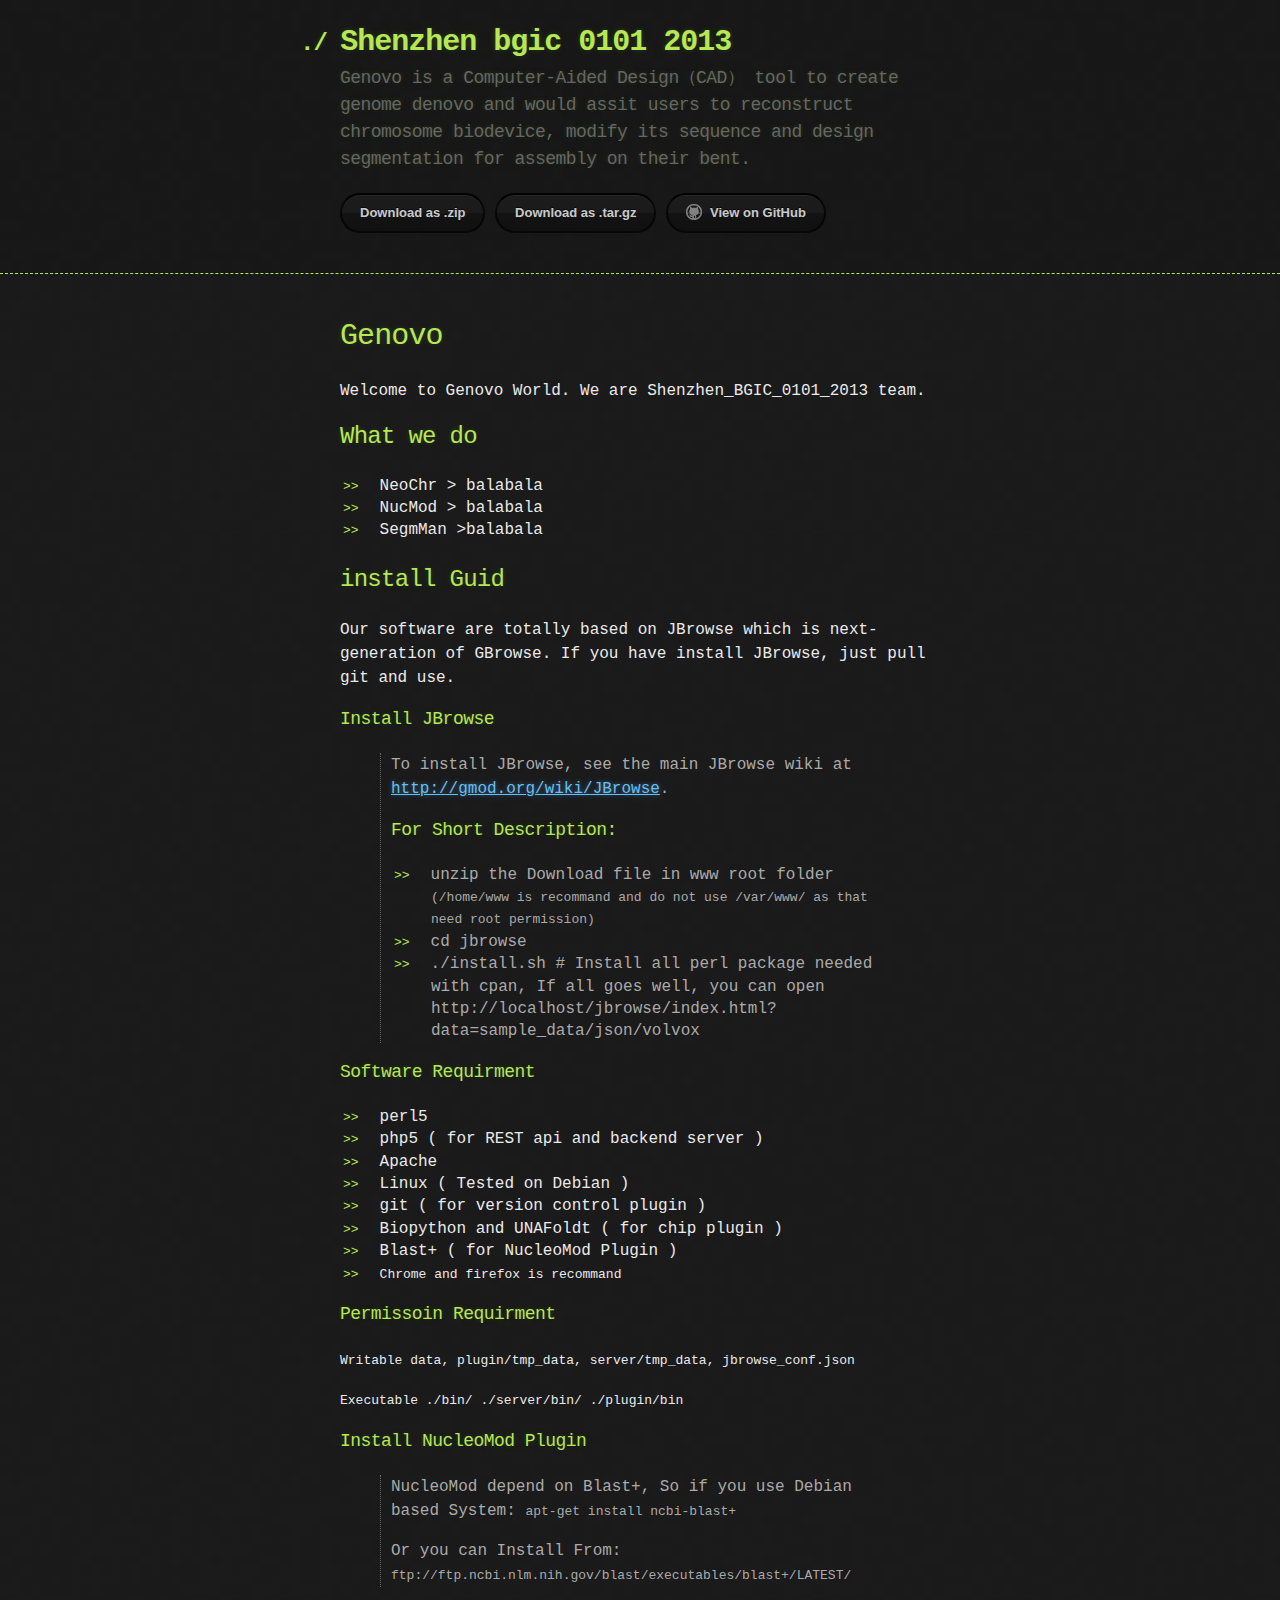
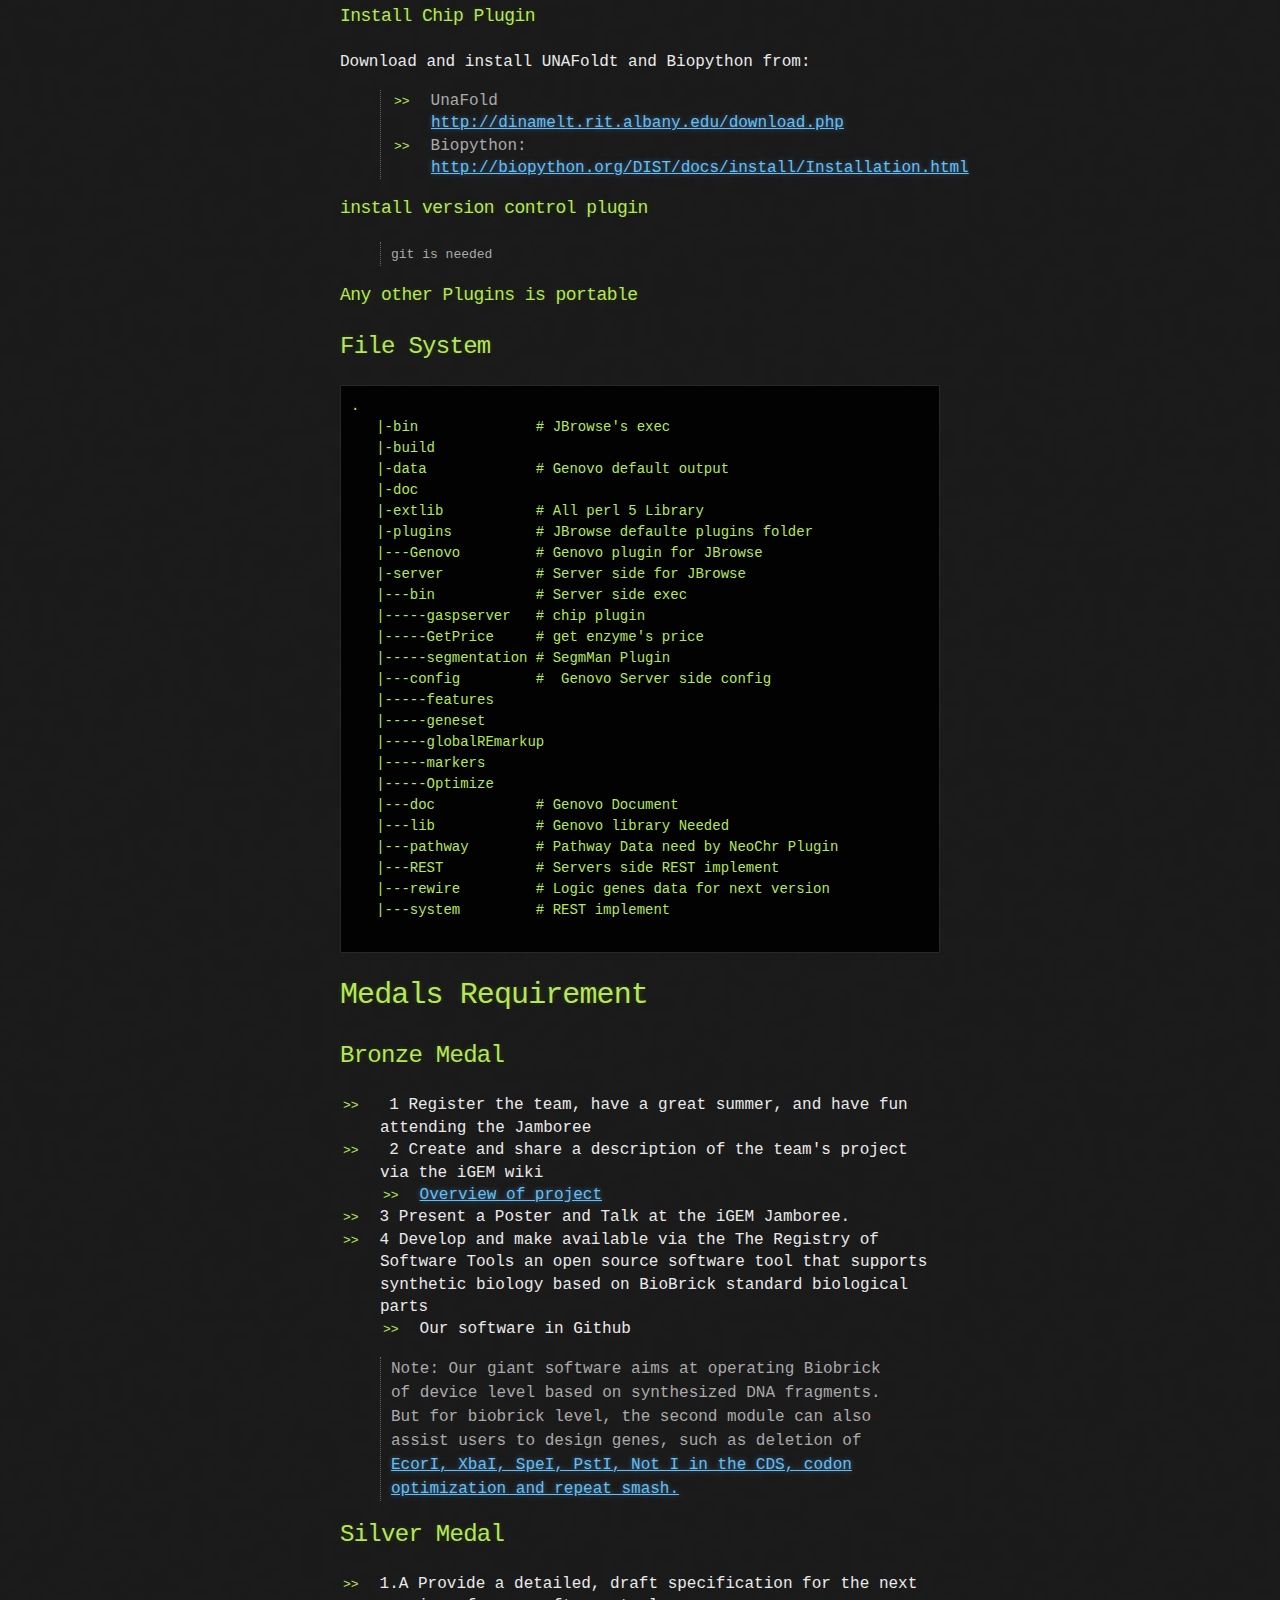
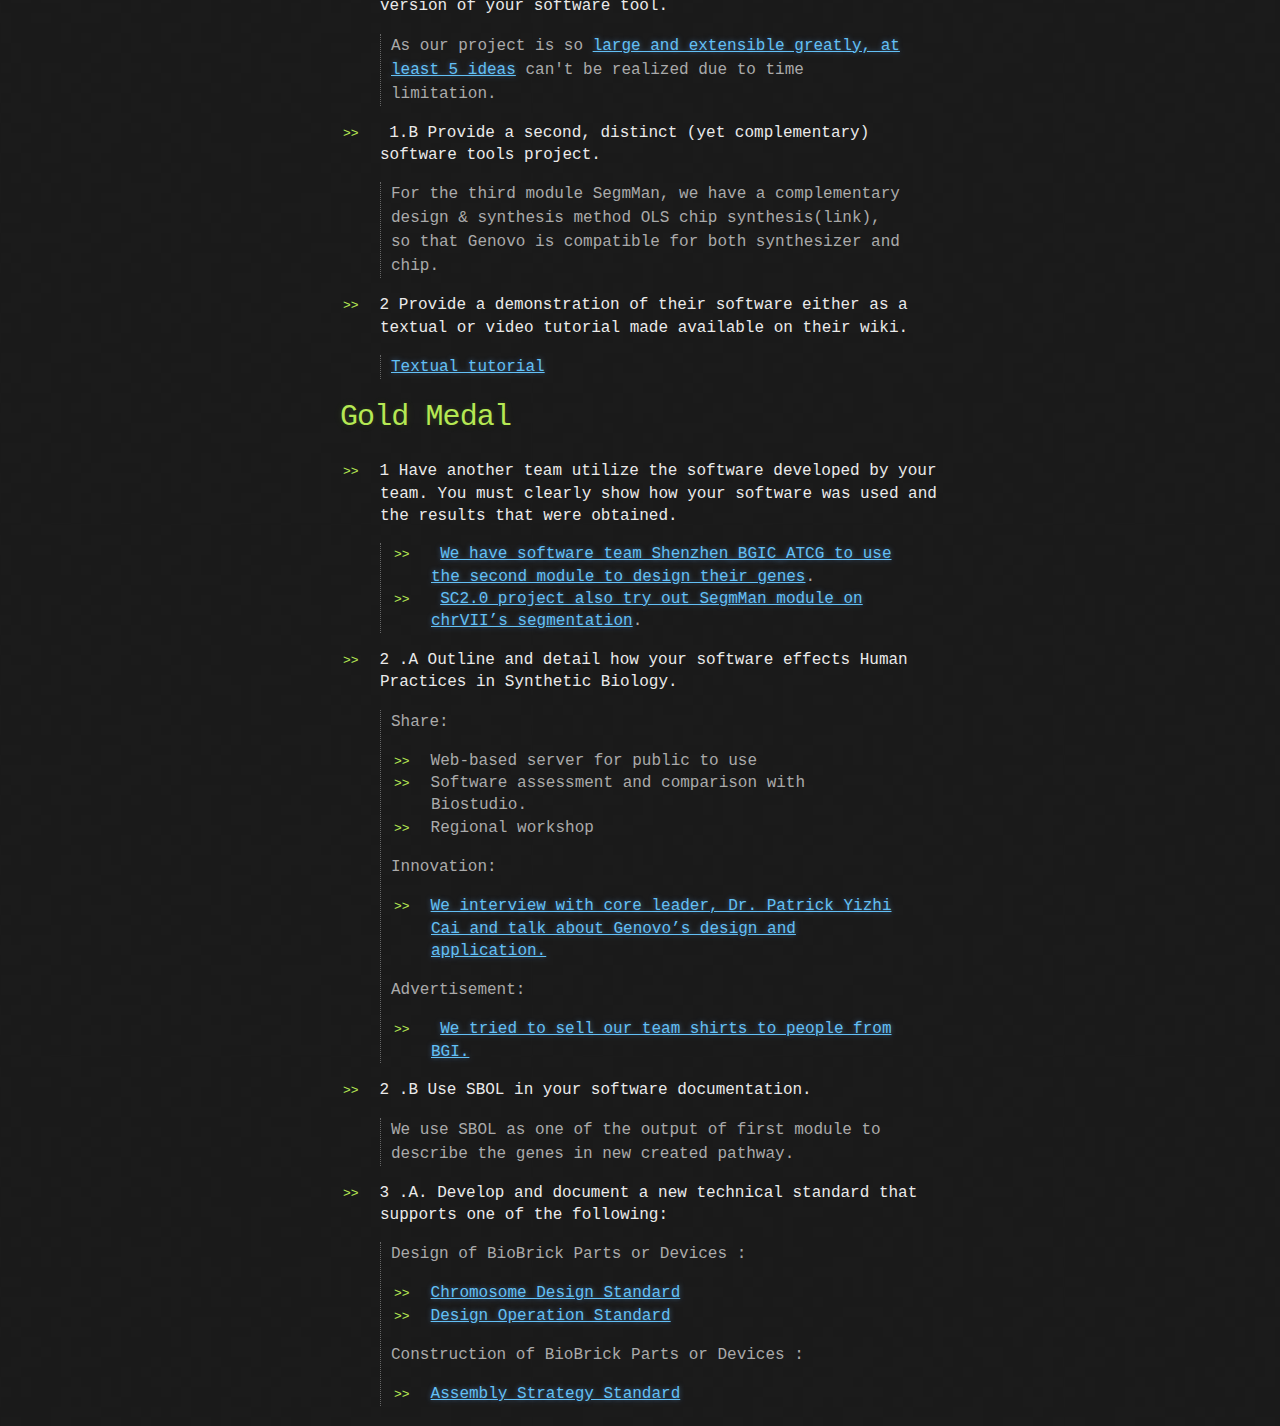
==== index.html @ 0ed2897d "Create gh-pages branch via GitHub" ====
<!DOCTYPE html>
<html>
  <head>
    <meta charset='utf-8'>
    <meta http-equiv="X-UA-Compatible" content="chrome=1">

    <link rel="stylesheet" type="text/css" href="stylesheets/stylesheet.css" media="screen" />
    <link rel="stylesheet" type="text/css" href="stylesheets/pygment_trac.css" media="screen" />
    <link rel="stylesheet" type="text/css" href="stylesheets/print.css" media="print" />

    <title>Shenzhen bgic 0101 2013 by igemsoftware</title>
  </head>

  <body>

    <header>
      <div class="container">
        <h1>Shenzhen bgic 0101 2013</h1>
        <h2>Genovo is a Computer-Aided Design（CAD） tool to create genome denovo and would assit users to reconstruct chromosome biodevice, modify its sequence and design segmentation for assembly on their bent.</h2>

        <section id="downloads">
          <a href="https://github.com/igemsoftware/Shenzhen_BGIC_0101_2013/zipball/master" class="btn">Download as .zip</a>
          <a href="https://github.com/igemsoftware/Shenzhen_BGIC_0101_2013/tarball/master" class="btn">Download as .tar.gz</a>
          <a href="https://github.com/igemsoftware/Shenzhen_BGIC_0101_2013" class="btn btn-github"><span class="icon"></span>View on GitHub</a>
        </section>
      </div>
    </header>

    <div class="container">
      <section id="main_content">
        <h1>
<a name="genovo" class="anchor" href="#genovo"><span class="octicon octicon-link"></span></a>Genovo</h1>

<p>Welcome to Genovo World. We are Shenzhen_BGIC_0101_2013 team.</p>

<h2>
<a name="what-we-do" class="anchor" href="#what-we-do"><span class="octicon octicon-link"></span></a>What we do</h2>

<ul>
<li>NeoChr
&gt; balabala</li>
<li>NucMod 
&gt; balabala</li>
<li>SegmMan
&gt;balabala</li>
</ul><h1></h1>

<h2>
<a name="install-guid" class="anchor" href="#install-guid"><span class="octicon octicon-link"></span></a>install Guid</h2>

<p>Our software are totally based on JBrowse which is next-generation of GBrowse. If you have install JBrowse, just pull git and use.</p>

<h3>
<a name="install-jbrowse" class="anchor" href="#install-jbrowse"><span class="octicon octicon-link"></span></a>Install JBrowse</h3>

<blockquote>
<p>To install JBrowse, see the main JBrowse wiki at <a href="http://gmod.org/wiki/JBrowse">http://gmod.org/wiki/JBrowse</a>.</p>

<h3>
<a name="for-short-description" class="anchor" href="#for-short-description"><span class="octicon octicon-link"></span></a>For Short Description:</h3>

<ul>
<li>unzip the Download file in www root folder
<code>(/home/www is recommand and  do not use /var/www/ as that need root permission)</code>
</li>
<li>cd jbrowse</li>
<li>./install.sh # Install all perl package needed with cpan, If all goes well, you can open http://localhost/jbrowse/index.html?data=sample_data/json/volvox</li>
</ul>
</blockquote>

<h3>
<a name="software-requirment" class="anchor" href="#software-requirment"><span class="octicon octicon-link"></span></a>Software Requirment</h3>

<ul>
<li>perl5</li>
<li>php5 ( for REST api and backend server )</li>
<li>Apache</li>
<li>Linux ( Tested on Debian )</li>
<li>git ( for version control plugin )</li>
<li>Biopython and UNAFoldt ( for chip plugin )</li>
<li>Blast+ ( for NucleoMod Plugin )</li>
<li><code>Chrome and firefox is recommand</code></li>
</ul><h3>
<a name="permissoin-requirment" class="anchor" href="#permissoin-requirment"><span class="octicon octicon-link"></span></a>Permissoin Requirment</h3>

<p><code>Writable data, plugin/tmp_data, server/tmp_data, jbrowse_conf.json</code></p>

<p><code>Executable ./bin/  ./server/bin/  ./plugin/bin</code></p>

<h3>
<a name="install-nucleomod-plugin" class="anchor" href="#install-nucleomod-plugin"><span class="octicon octicon-link"></span></a>Install NucleoMod Plugin</h3>

<blockquote>
<p>NucleoMod depend on Blast+, So if you use Debian based System:
   <code>apt-get install ncbi-blast+</code></p>

<p>Or you can Install From:
<code>ftp://ftp.ncbi.nlm.nih.gov/blast/executables/blast+/LATEST/</code> </p>
</blockquote>

<h3>
<a name="install-chip-plugin" class="anchor" href="#install-chip-plugin"><span class="octicon octicon-link"></span></a>Install Chip Plugin</h3>

<p>Download and install UNAFoldt and Biopython from:</p>

<blockquote>
<ul>
<li>UnaFold
    <a href="http://dinamelt.rit.albany.edu/download.php">http://dinamelt.rit.albany.edu/download.php</a>
</li>
<li>Biopython:
    <a href="http://biopython.org/DIST/docs/install/Installation.html">http://biopython.org/DIST/docs/install/Installation.html</a>
</li>
</ul>
</blockquote>

<h3>
<a name="install-version-control-plugin" class="anchor" href="#install-version-control-plugin"><span class="octicon octicon-link"></span></a>install version control plugin</h3>

<blockquote>
<p><code>git is needed</code></p>
</blockquote>

<h3>
<a name="any-other-plugins-is-portable" class="anchor" href="#any-other-plugins-is-portable"><span class="octicon octicon-link"></span></a>Any other Plugins is portable</h3>

<h1></h1>

<h2>
<a name="file-system" class="anchor" href="#file-system"><span class="octicon octicon-link"></span></a>File System</h2>

<pre><code>.
   |-bin              # JBrowse's exec
   |-build
   |-data             # Genovo default output 
   |-doc
   |-extlib           # All perl 5 Library
   |-plugins          # JBrowse defaulte plugins folder
   |---Genovo         # Genovo plugin for JBrowse
   |-server           # Server side for JBrowse
   |---bin            # Server side exec
   |-----gaspserver   # chip plugin
   |-----GetPrice     # get enzyme's price
   |-----segmentation # SegmMan Plugin
   |---config         #  Genovo Server side config 
   |-----features    
   |-----geneset
   |-----globalREmarkup
   |-----markers
   |-----Optimize
   |---doc            # Genovo Document
   |---lib            # Genovo library Needed
   |---pathway        # Pathway Data need by NeoChr Plugin
   |---REST           # Servers side REST implement
   |---rewire         # Logic genes data for next version 
   |---system         # REST implement

</code></pre>

<h1></h1>

<h1>
<a name="medals-requirement" class="anchor" href="#medals-requirement"><span class="octicon octicon-link"></span></a>Medals Requirement</h1>

<h2>
<a name="bronze-medal" class="anchor" href="#bronze-medal"><span class="octicon octicon-link"></span></a>Bronze Medal</h2>

<ul>
<li> 1 Register the team, have a great summer, and have fun attending the Jamboree</li>
<li> 2 Create and share a description of the team's project via the iGEM wiki

<ul>
<li><a href="link">Overview of project</a></li>
</ul>
</li>
<li>3 Present a Poster and Talk at the iGEM Jamboree.</li>
<li>4 Develop and make available via the The Registry of Software Tools an open source software tool that supports synthetic biology based on BioBrick standard biological parts

<ul>
<li>Our software in Github</li>
</ul>
</li>
</ul><blockquote>
<p>Note:
Our giant software aims at operating Biobrick of device level based on synthesized DNA fragments.
But for biobrick level, the second module can also assist users to design genes, such as deletion of <a href="link_to_module_2">EcorI, XbaI, SpeI, PstI, Not I in the CDS, codon optimization and repeat smash. </a></p>
</blockquote>

<h2>
<a name="silver-medal" class="anchor" href="#silver-medal"><span class="octicon octicon-link"></span></a>Silver Medal</h2>

<ul>
<li>1.A Provide a detailed, draft specification for the next version of your software tool.</li>
</ul><blockquote>
<p>As our project is so <a href="link">large and extensible greatly, at least 5 ideas</a> can't be realized due to time limitation.</p>
</blockquote>

<ul>
<li> 1.B Provide a second, distinct (yet complementary) software tools project.</li>
</ul><blockquote>
<p>For the third module SegmMan, we have a complementary design &amp; synthesis method OLS chip synthesis(link), so that Genovo is compatible for both synthesizer and chip.</p>
</blockquote>

<ul>
<li>2  Provide a demonstration of their software either as a textual or video tutorial made available on their wiki.</li>
</ul><blockquote>
<p><a href="link">Textual tutorial</a></p>
</blockquote>

<h1>
<a name="gold-medal" class="anchor" href="#gold-medal"><span class="octicon octicon-link"></span></a>Gold Medal</h1>

<ul>
<li>1 Have another team utilize the software developed by your team. You must clearly show how your software was used and the results that were obtained.</li>
</ul><blockquote>
<ul>
<li>
<a href="link">We have software team Shenzhen_BGIC_ATCG to use the second module to design their genes</a>.</li>
<li>
<a href="link">SC2.0 project also try out SegmMan module on chrVII’s segmentation</a>.</li>
</ul>
</blockquote>

<ul>
<li>2 .A Outline and detail how your software effects Human Practices in Synthetic Biology.</li>
</ul><blockquote>
<p>Share:</p>

<ul>
<li>Web-based server for public to use</li>
<li>Software assessment and comparison with Biostudio.</li>
<li>Regional workshop</li>
</ul>
<p>Innovation:</p>

<ul>
<li><a href="link">We interview with core leader, Dr. Patrick Yizhi Cai and talk about Genovo’s design and application.</a></li>
</ul>
<p>Advertisement:</p>

<ul>
<li>
<a href="link_sell">We tried to sell our team shirts to people from BGI.</a> </li>
</ul>
</blockquote>

<ul>
<li>2 .B Use SBOL in your software documentation.</li>
</ul><blockquote>
<p>We use SBOL as one of the output of first module to describe the genes in new created pathway.</p>
</blockquote>

<ul>
<li>3 .A. Develop and document a new technical standard that supports one of the following:</li>
</ul><blockquote>
<p>Design of BioBrick Parts or Devices : </p>

<ul>
<li><a href="link">Chromosome Design Standard</a></li>
<li><a href="link">Design Operation Standard</a></li>
</ul>
<p>Construction of BioBrick Parts or Devices : </p>

<ul>
<li><a href="link">Assembly Strategy Standard</a></li>
</ul>
</blockquote>
      </section>
    </div>

    
  </body>
</html>
---- stylesheets/stylesheet.css ----
body {
  margin: 0;
  padding: 0;
  background: #151515 url("../images/bkg.png") 0 0;
  color: #eaeaea;
  font: 16px;
  line-height: 1.5;
  font-family: Monaco, "Bitstream Vera Sans Mono", "Lucida Console", Terminal, monospace;
}

/* General & 'Reset' Stuff */

.container {
  width: 90%;
  max-width: 600px;
  margin: 0 auto;
}

section {
  display: block;
  margin: 0 0 20px 0;
}

h1, h2, h3, h4, h5, h6 {
  margin: 0 0 20px;
}

li {
  line-height: 1.4 ;
}

/* Header, <header>
   header   - container
   h1       - project name
   h2       - project description
*/

header {
  background: rgba(0, 0, 0, 0.1);
  width: 100%;
  border-bottom: 1px dashed #b5e853;
  padding: 20px 0;
  margin: 0 0 40px 0;
}

header h1 {
  font-size: 30px;
  line-height: 1.5;
  margin: 0 0 0 -40px;
  font-weight: bold;
  font-family: Monaco, "Bitstream Vera Sans Mono", "Lucida Console", Terminal, monospace;
  color: #b5e853;
  text-shadow: 0 1px 1px rgba(0, 0, 0, 0.1),
               0 0 5px rgba(181, 232, 83, 0.1),
               0 0 10px rgba(181, 232, 83, 0.1);
  letter-spacing: -1px;
  -webkit-font-smoothing: antialiased;
}

header h1:before {
  content: "./ ";
  font-size: 24px;
}

header h2 {
  font-size: 18px;
  font-weight: 300;
  color: #666;
}

#downloads .btn {
  display: inline-block;
  text-align: center;
  margin: 0;
}

/* Main Content
*/

#main_content {
  width: 100%;
  -webkit-font-smoothing: antialiased;
}
section img {
  max-width: 100%
}

h1, h2, h3, h4, h5, h6 {
  font-weight: normal;
  font-family: Monaco, "Bitstream Vera Sans Mono", "Lucida Console", Terminal, monospace;
  color: #b5e853;
  letter-spacing: -0.03em;
  text-shadow: 0 1px 1px rgba(0, 0, 0, 0.1),
               0 0 5px rgba(181, 232, 83, 0.1),
               0 0 10px rgba(181, 232, 83, 0.1);
}

#main_content h1 {
  font-size: 30px;
}

#main_content h2 {
  font-size: 24px;
}

#main_content h3 {
  font-size: 18px;
}

#main_content h4 {
  font-size: 14px;
}

#main_content h5 {
  font-size: 12px;
  text-transform: uppercase;
  margin: 0 0 5px 0;
}

#main_content h6 {
  font-size: 12px;
  text-transform: uppercase;
  color: #999;
  margin: 0 0 5px 0;
}

dt {
  font-style: italic;
  font-weight: bold;
}

ul li {
  list-style: none;
}

ul li:before {
  content: ">>";
  font-family: Monaco, "Bitstream Vera Sans Mono", "Lucida Console", Terminal, monospace;
  font-size: 13px;
  color: #b5e853;
  margin-left: -37px;
  margin-right: 21px;
  line-height: 16px;
}

blockquote {
  color: #aaa;
  padding-left: 10px;
  border-left: 1px dotted #666;
}

pre {
  background: rgba(0, 0, 0, 0.9);
  border: 1px solid rgba(255, 255, 255, 0.15);
  padding: 10px;
  font-size: 14px;
  color: #b5e853;
  border-radius: 2px;
  -moz-border-radius: 2px;
  -webkit-border-radius: 2px;
  text-wrap: normal;
  overflow: auto;
  overflow-y: hidden;
}

table {
  width: 100%;
  margin: 0 0 20px 0;
}

th {
  text-align: left;
  border-bottom: 1px dashed #b5e853;
  padding: 5px 10px;
}

td {
  padding: 5px 10px;
}

hr {
  height: 0;
  border: 0;
  border-bottom: 1px dashed #b5e853;
  color: #b5e853;
}

/* Buttons
*/

.btn {
  display: inline-block;
  background: -webkit-linear-gradient(top, rgba(40, 40, 40, 0.3), rgba(35, 35, 35, 0.3) 50%, rgba(10, 10, 10, 0.3) 50%, rgba(0, 0, 0, 0.3));
  padding: 8px 18px;
  border-radius: 50px;
  border: 2px solid rgba(0, 0, 0, 0.7);
  border-bottom: 2px solid rgba(0, 0, 0, 0.7);
  border-top: 2px solid rgba(0, 0, 0, 1);
  color: rgba(255, 255, 255, 0.8);
  font-family: Helvetica, Arial, sans-serif;
  font-weight: bold;
  font-size: 13px;
  text-decoration: none;
  text-shadow: 0 -1px 0 rgba(0, 0, 0, 0.75);
  box-shadow: inset 0 1px 0 rgba(255, 255, 255, 0.05);
}

.btn:hover {
  background: -webkit-linear-gradient(top, rgba(40, 40, 40, 0.6), rgba(35, 35, 35, 0.6) 50%, rgba(10, 10, 10, 0.8) 50%, rgba(0, 0, 0, 0.8));
}

.btn .icon {
  display: inline-block;
  width: 16px;
  height: 16px;
  margin: 1px 8px 0 0;
  float: left;
}

.btn-github .icon {
  opacity: 0.6;
  background: url("../images/blacktocat.png") 0 0 no-repeat;
}

/* Links
   a, a:hover, a:visited
*/

a {
  color: #63c0f5;
  text-shadow: 0 0 5px rgba(104, 182, 255, 0.5);
}

/* Clearfix */

.cf:before, .cf:after {
  content:"";
  display:table;
}

.cf:after {
  clear:both;
}

.cf {
  zoom:1;
}
---- stylesheets/pygment_trac.css ----
.highlight .c { color: #999988; font-style: italic } /* Comment */
.highlight .err { color: #a61717; background-color: #e3d2d2 } /* Error */
.highlight .k { font-weight: bold } /* Keyword */
.highlight .o { font-weight: bold } /* Operator */
.highlight .cm { color: #999988; font-style: italic } /* Comment.Multiline */
.highlight .cp { color: #999999; font-weight: bold } /* Comment.Preproc */
.highlight .c1 { color: #999988; font-style: italic } /* Comment.Single */
.highlight .cs { color: #999999; font-weight: bold; font-style: italic } /* Comment.Special */
.highlight .gd { color: #000000; background-color: #ffdddd } /* Generic.Deleted */
.highlight .gd .x { color: #000000; background-color: #ffaaaa } /* Generic.Deleted.Specific */
.highlight .ge { font-style: italic } /* Generic.Emph */
.highlight .gr { color: #aa0000 } /* Generic.Error */
.highlight .gh { color: #999999 } /* Generic.Heading */
.highlight .gi { color: #000000; background-color: #ddffdd } /* Generic.Inserted */
.highlight .gi .x { color: #000000; background-color: #aaffaa } /* Generic.Inserted.Specific */
.highlight .go { color: #888888 } /* Generic.Output */
.highlight .gp { color: #555555 } /* Generic.Prompt */
.highlight .gs { font-weight: bold } /* Generic.Strong */
.highlight .gu { color: #800080; font-weight: bold; } /* Generic.Subheading */
.highlight .gt { color: #aa0000 } /* Generic.Traceback */
.highlight .kc { font-weight: bold } /* Keyword.Constant */
.highlight .kd { font-weight: bold } /* Keyword.Declaration */
.highlight .kn { font-weight: bold } /* Keyword.Namespace */
.highlight .kp { font-weight: bold } /* Keyword.Pseudo */
.highlight .kr { font-weight: bold } /* Keyword.Reserved */
.highlight .kt { color: #445588; font-weight: bold } /* Keyword.Type */
.highlight .m { color: #009999 } /* Literal.Number */
.highlight .s { color: #d14 } /* Literal.String */
.highlight .na { color: #008080 } /* Name.Attribute */
.highlight .nb { color: #0086B3 } /* Name.Builtin */
.highlight .nc { color: #445588; font-weight: bold } /* Name.Class */
.highlight .no { color: #008080 } /* Name.Constant */
.highlight .ni { color: #800080 } /* Name.Entity */
.highlight .ne { color: #990000; font-weight: bold } /* Name.Exception */
.highlight .nf { color: #990000; font-weight: bold } /* Name.Function */
.highlight .nn { color: #555555 } /* Name.Namespace */
.highlight .nt { color: #CBDFFF } /* Name.Tag */
.highlight .nv { color: #008080 } /* Name.Variable */
.highlight .ow { font-weight: bold } /* Operator.Word */
.highlight .w { color: #bbbbbb } /* Text.Whitespace */
.highlight .mf { color: #009999 } /* Literal.Number.Float */
.highlight .mh { color: #009999 } /* Literal.Number.Hex */
.highlight .mi { color: #009999 } /* Literal.Number.Integer */
.highlight .mo { color: #009999 } /* Literal.Number.Oct */
.highlight .sb { color: #d14 } /* Literal.String.Backtick */
.highlight .sc { color: #d14 } /* Literal.String.Char */
.highlight .sd { color: #d14 } /* Literal.String.Doc */
.highlight .s2 { color: #d14 } /* Literal.String.Double */
.highlight .se { color: #d14 } /* Literal.String.Escape */
.highlight .sh { color: #d14 } /* Literal.String.Heredoc */
.highlight .si { color: #d14 } /* Literal.String.Interpol */
.highlight .sx { color: #d14 } /* Literal.String.Other */
.highlight .sr { color: #009926 } /* Literal.String.Regex */
.highlight .s1 { color: #d14 } /* Literal.String.Single */
.highlight .ss { color: #990073 } /* Literal.String.Symbol */
.highlight .bp { color: #999999 } /* Name.Builtin.Pseudo */
.highlight .vc { color: #008080 } /* Name.Variable.Class */
.highlight .vg { color: #008080 } /* Name.Variable.Global */
.highlight .vi { color: #008080 } /* Name.Variable.Instance */
.highlight .il { color: #009999 } /* Literal.Number.Integer.Long */

.type-csharp .highlight .k { color: #0000FF }
.type-csharp .highlight .kt { color: #0000FF }
.type-csharp .highlight .nf { color: #000000; font-weight: normal }
.type-csharp .highlight .nc { color: #2B91AF }
.type-csharp .highlight .nn { color: #000000 }
.type-csharp .highlight .s { color: #A31515 }
.type-csharp .highlight .sc { color: #A31515 }
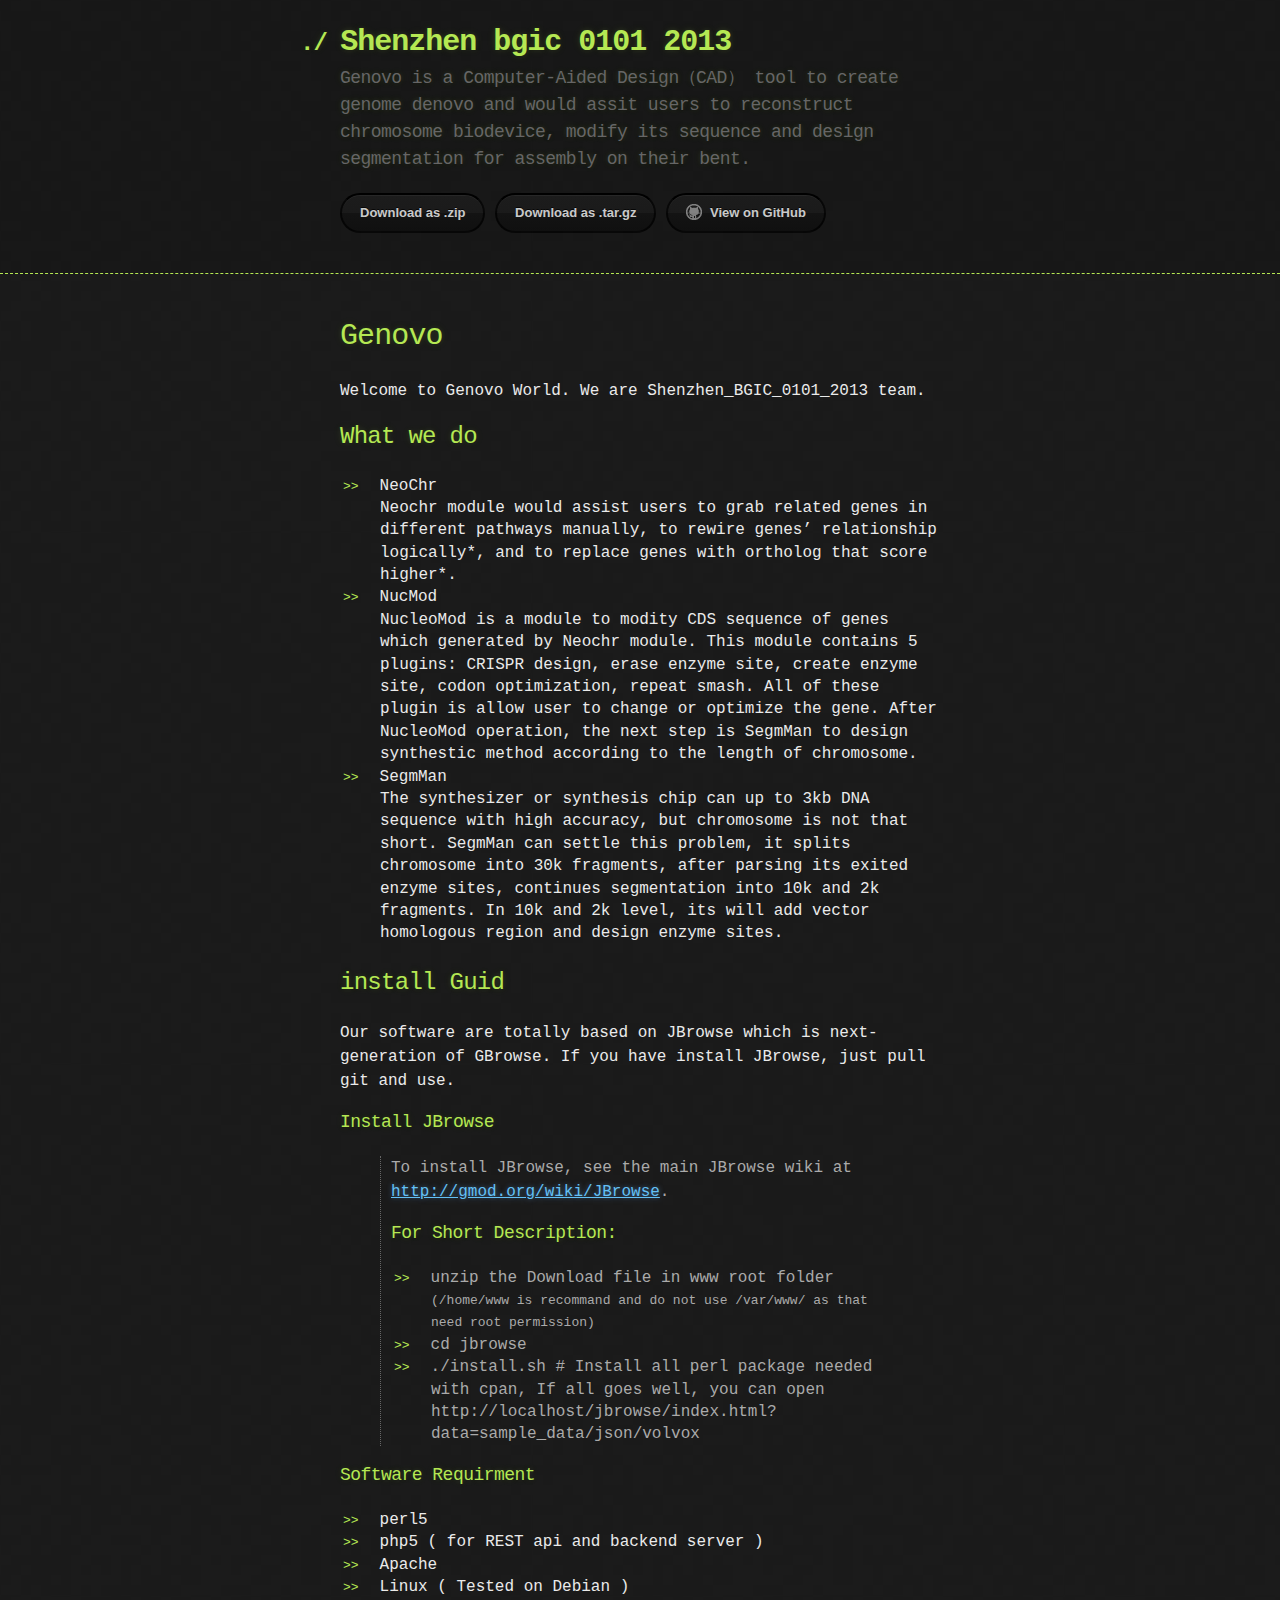
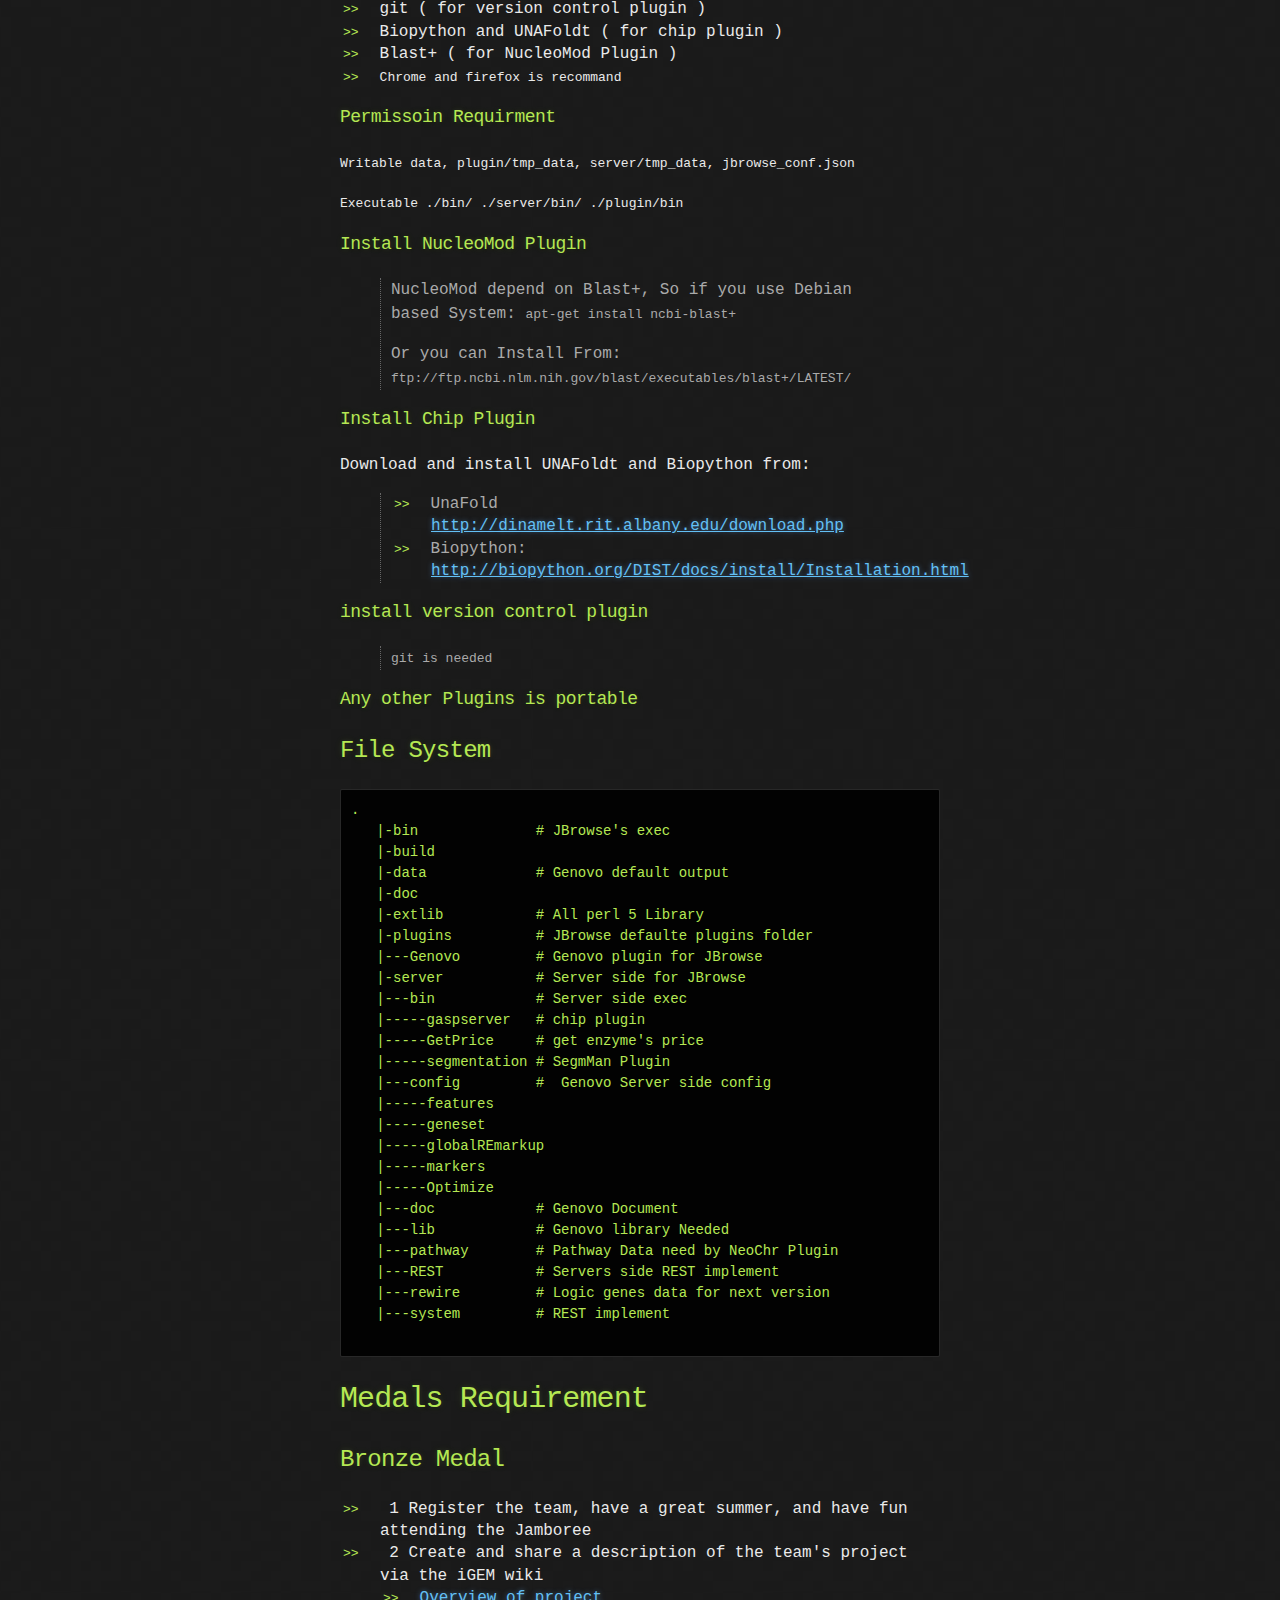
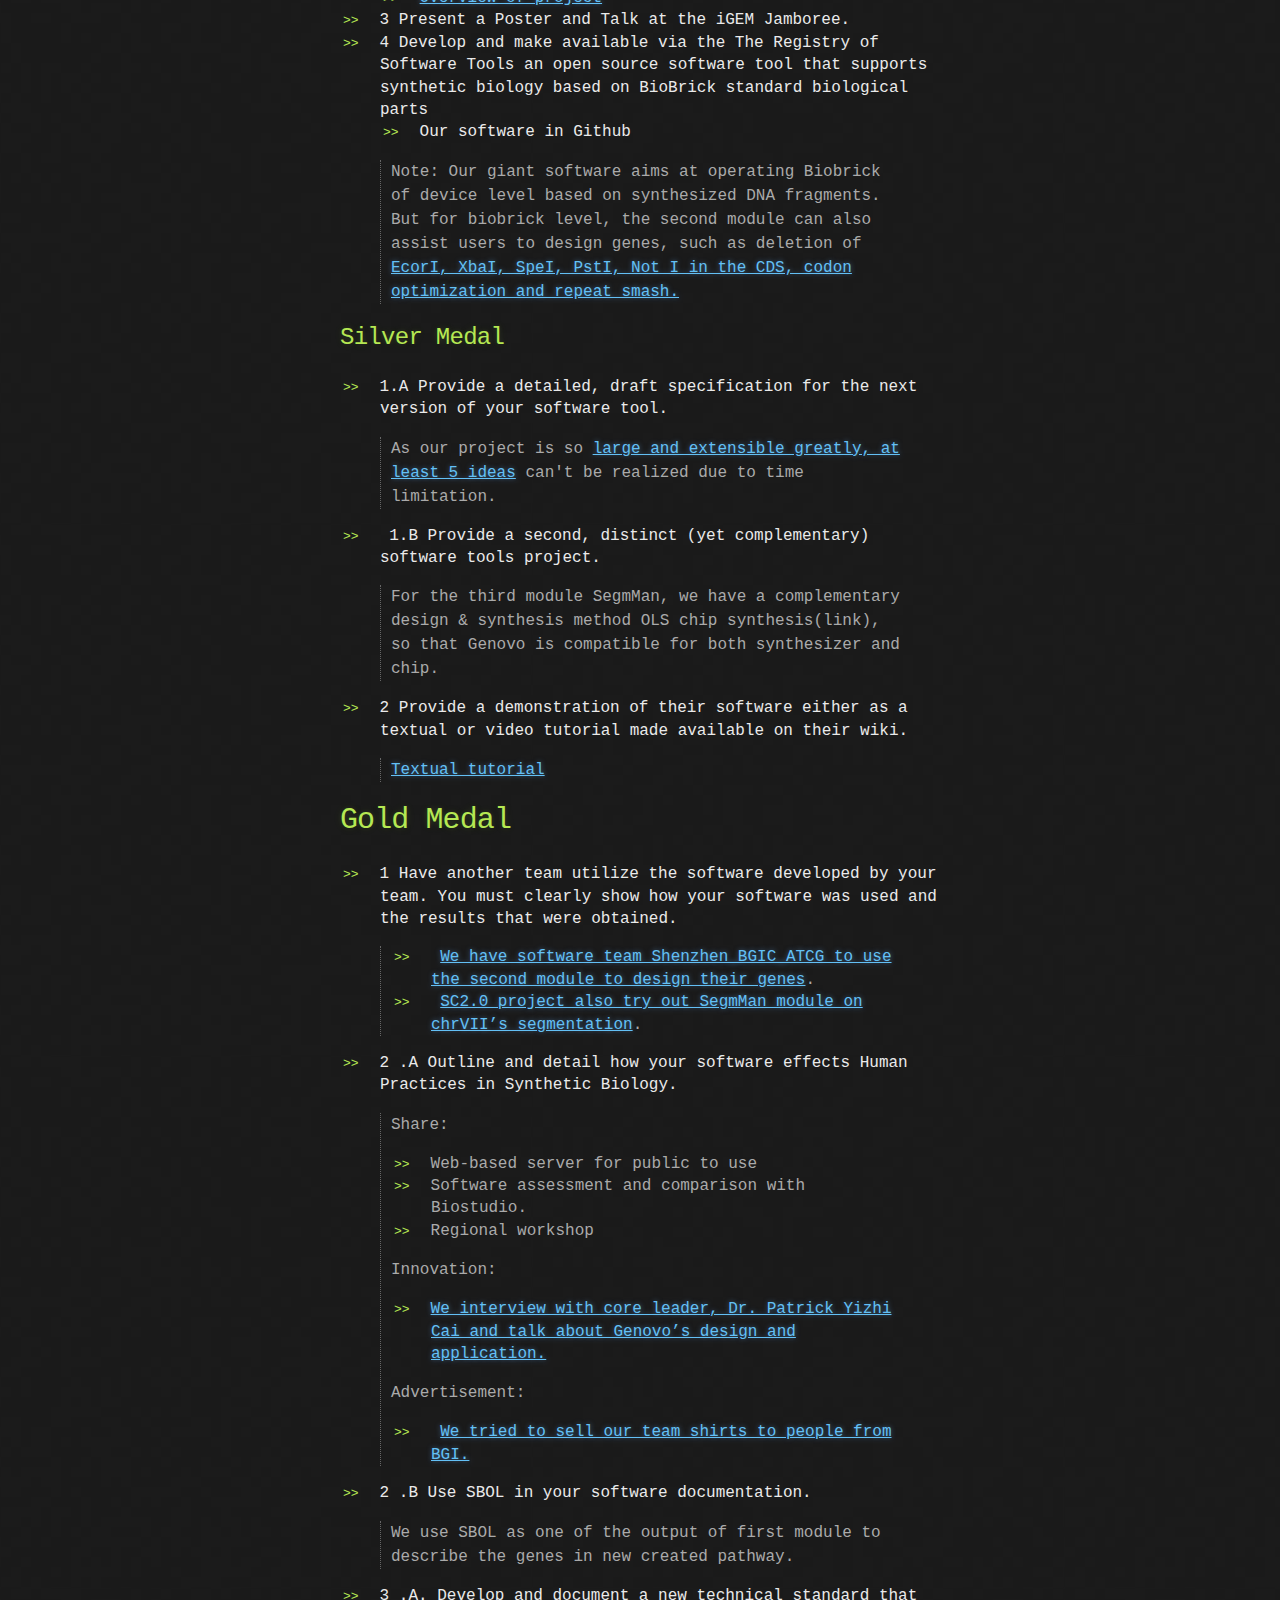
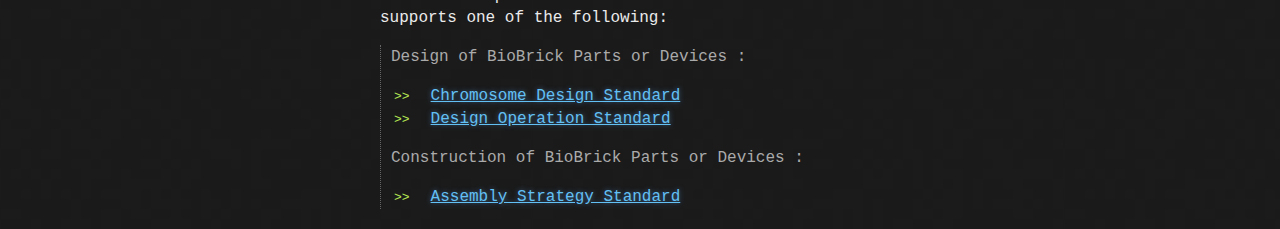
==== commit 66d63a31: "Update index.html" ====
--- a/index.html
+++ b/index.html
@@ -38,12 +38,12 @@
 
 <ul>
 <li>NeoChr
-&gt; balabala</li>
+<br/>Neochr module would assist users to grab related genes in different pathways manually, to rewire genes’ relationship logically*, and to replace genes with ortholog that score higher*.</li>
 <li>NucMod 
-&gt; balabala</li>
+<br/>NucleoMod is a module to modity CDS sequence of genes which generated by Neochr module. This module contains 5 plugins: CRISPR design, erase enzyme site, create enzyme site, codon optimization, repeat smash. All of these plugin is allow user to change or optimize the gene. After NucleoMod operation, the next step is SegmMan to design synthestic method according to the length of chromosome.</li>
 <li>SegmMan
-&gt;balabala</li>
-</ul><h1></h1>
+<br/>The synthesizer or synthesis chip can up to 3kb DNA sequence with high accuracy, but chromosome is not that short.
+ SegmMan can settle this problem, it splits chromosome into 30k fragments, after parsing its exited enzyme sites, continues segmentation into 10k and 2k fragments. In 10k and 2k level, its will add vector homologous region and design enzyme sites.</ul><h1></h1>
 
 <h2>
 <a name="install-guid" class="anchor" href="#install-guid"><span class="octicon octicon-link"></span></a>install Guid</h2>
@@ -270,4 +270,4 @@
 
     
   </body>
-</html>+</html>
